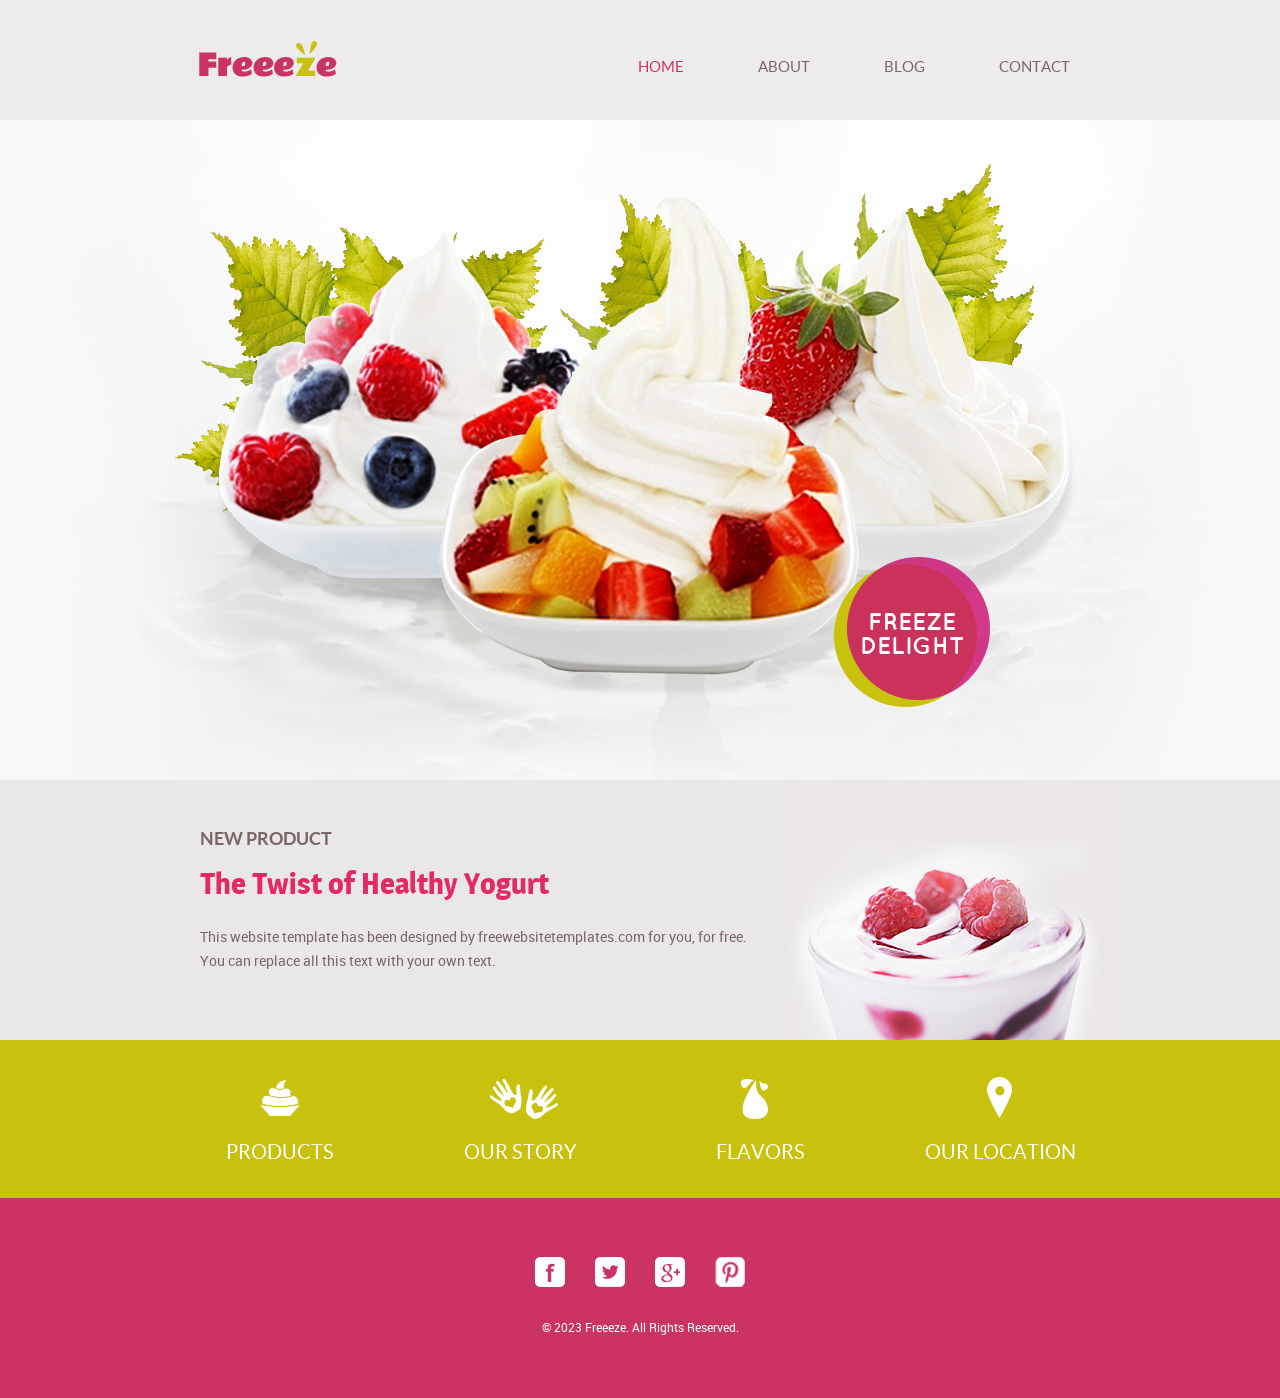
==== frozenyogurtshop 3/index.html @ 0f67bbee "template" ====
<!doctype html>
<!-- Website template by freewebsitetemplates.com -->
<html>
<head>
	<meta charset="UTF-8">
	<meta name="viewport" content="width=device-width, initial-scale=1.0">
	<title>Frozen Yogurt Shop</title>
	<link rel="stylesheet" href="css/style.css" type="text/css">
	<link rel="stylesheet" type="text/css" href="css/mobile.css">
	<script src="js/mobile.js" type="text/javascript"></script>
</head>
<body>
	<div id="page">
		<div id="header">
			<div>
				<a href="index.html" class="logo"><img src="images/logo.png" alt=""></a>
				<ul id="navigation">
					<li class="selected">
						<a href="index.html">Home</a>
					</li>
					<li class="menu">
						<a href="about.html">About</a>
						<ul class="primary">
							<li>
								<a href="product.html">Product</a>
							</li>
						</ul>
					</li>
					<li class="menu">
						<a href="blog.html">Blog</a>
						<ul class="secondary">
							<li>
								<a href="singlepost.html">Single post</a>
							</li>
						</ul>
					</li>
					<li>
						<a href="contact.html">Contact</a>
					</li>
				</ul>
			</div>
		</div>
		<div id="body" class="home">
			<div class="header">
				<img src="images/bg-home.jpg" alt="">
				<div>
					<a href="product.html">Freeze Delight</a>
				</div>
			</div>
			<div class="body">
				<div>
					<div>
						<h1>NEW PRODUCT</h1>
						<h2>The Twist of Healthy Yogurt</h2>
						<p>This website template has been designed by freewebsitetemplates.com for you, for free. You can replace all this text with your own text.</p>
					</div>
					<img src="images/yogurt.jpg" alt="">
				</div>
			</div>
			<div class="footer">
				<div>
					<ul>
						<li>
							<a href="product.html" class="product"></a>
							<h1>PRODUCTS</h1>
						</li>
						<li>
							<a href="about.html" class="about"></a>
							<h1>OUR STORY</h1>
						</li>
						<li>
							<a href="product.html" class="flavor"></a>
							<h1>FLAVORS</h1>
						</li>
						<li>
							<a href="contact.html" class="contact"></a>
							<h1>OUR LOCATION</h1>
						</li>
					</ul>
				</div>
			</div>
		</div>
		<div id="footer">
			<div>
				<div class="connect">
					<a href="http://freewebsitetemplates.com/go/facebook/" class="facebook">facebook</a>
					<a href="http://freewebsitetemplates.com/go/twitter/" class="twitter">twitter</a>
					<a href="http://freewebsitetemplates.com/go/googleplus/" class="googleplus">googleplus</a>
					<a href="http://pinterest.com/fwtemplates/" class="pinterest">pinterest</a>
				</div>
				<p>&copy; 2023 Freeeze. All Rights Reserved.</p>
			</div>
		</div>
	</div>
</body>
</html>
---- frozenyogurtshop 3/css/style.css ----
/* Website template by freewebsitetemplates.com */
body {
	margin: 0;
	padding: 0;
	position: relative;
	width: auto;
}
body #page {
	margin: 0;
	overflow: hidden;
	padding: 0;
	width: auto;
}
a {
	text-decoration: none;
	outline: none;
}
a:active {
	background: none;
}
img {
	border: none;
}
/*-------------------------------------------FONTS---------------------------------------------*/
@font-face {
	font-family: 'roboto-regular-webfont';
	src: url('../fonts/roboto-regular-webfont.eot');
	src: url('../fonts/roboto-regular-webfont.woff') format('woff'), url('../fonts/roboto-regular-webfont.ttf') format('truetype'), url('../fonts/roboto-regular-webfont.svg') format('svg');
}
@font-face {
	font-family: 'quicksand-bold-webfont';
	src: url('../fonts/quicksand-bold-webfont.eot');
	src: url('../fonts/quicksand-bold-webfont.woff') format('woff'), url('../fonts/quicksand-bold-webfont.ttf') format('truetype'), url('../fonts/quicksand-bold-webfont.svg') format('svg');
}
@font-face {
	font-family: 'magra-bold-webfont';
	src: url('../fonts/magra-bold-webfont.eot');
	src: url('../fonts/magra-bold-webfont.woff') format('woff'), url('../fonts/magra-bold-webfont.ttf') format('truetype'), url('../fonts/magra-bold-webfont.svg') format('svg');
}
@font-face {
	font-family: 'lato-regular-webfont';
	src: url('../fonts/lato-regular-webfont.eot');
	src: url('../fonts/lato-regular-webfont.woff') format('woff'), url('../fonts/lato-regular-webfont.ttf') format('truetype'), url('../fonts/lato-regular-webfont.svg') format('svg');
}
@font-face {
	font-family: 'lato-bold-webfont';
	src: url('../fonts/lato-bold-webfont.eot');
	src: url('../fonts/lato-bold-webfont.woff') format('woff'), url('../fonts/lato-bold-webfont.ttf') format('truetype'), url('../fonts/lato-bold-webfont.svg') format('svg');
}
/*----------------------------------------header-styles---------------------------------------*/
#header {
	background-color: #eeebec;
	margin: 0;
	padding: 0;
	position: relative;
	width: 100%;
}
#header div {
	margin: 0 auto;
	max-width: 940px;
	overflow: hidden;
	padding: 41px 10px 27px;
}
#header div a.logo {
	float: left;
	margin: 0 0 0 29px;
	padding: 0;
	width: auto;
}
#header div a.logo img {
	display: block;
	margin: 0;
	padding: 0;
	width: auto;
}
#header div ul {
	display: inline-block;
	float: right;
	list-style: none outside none;
	margin: 0 auto;
	padding: 17px 0 0;
	text-align: center;
	width: 513px;
}
#header div ul li {
	display: inline-block;
	*float: left; /* Needed for IE7 and old versions */
	margin: 0 35px;
	padding: 0;
	position: relative;
	width: auto;
}
#header div ul li a {
	color: #7a6666;
	font-family: lato-regular-webfont;
	font-size: 15px;
	font-weight: normal;
	line-height: 15px;
	margin: 0;
	padding: 0;
	text-align: center;
	text-transform: uppercase;
}
#header div ul li.selected a, #header div ul li.selected a:hover {
	color: #cb3362;
}
#header div ul li a:hover, #header div ul li.menu:hover ul li a {
	color: #c8c10d;
}
#header div ul li ul li a {
	color: #cb3362;
	font-family: lato-regular-webfont;
	font-size: 15px;
	font-weight: normal;
	line-height: 15px;
	margin: 0;
	padding: 0;
	text-align: center;
	text-transform: uppercase;
}
#header div ul li.menu {
	min-height: 35px;
	z-index: 80;
}
#header div ul li.menu ul {
	display: block;
	float: none;
	left: -99999px;
	margin: 0;
	padding: 0;
	position: absolute;
	top: 24px;
	width: 106px;
	z-index: 90;
}
#header div ul li.menu:hover ul.primary, #header div ul li.menu ul#selected.primary {
	left: -30px;
}
#header div ul li.menu:hover ul.secondary, #header div ul li.menu ul#selected.secondary {
	left: -27px;
}
#header div ul li.menu ul li {
	float: none;
	margin: 0;
	padding: 0;
}
/*----------------------------------------body-home-styles---------------------------------------*/
#body.home {
	margin: 0;
	overflow: hidden;
	padding: 0;
	position: relative;
	width: 100%;
}
#body.home div.header {
	background-color: #f8f8f8;
	margin: 0;
	max-width: none;
	overflow: hidden;
	padding: 0;
	width: 100%;
}
#body.home div.header img {
	display: block;
	left: 50%;
	margin: 0 auto 0 -563px;
	padding: 0;
	position: absolute;
	width: 1126px;
}
#body.home div.header div {
	margin: 0 auto;
	max-width: 960px;
	min-height: 660px;
	padding: 0;
	position: relative;
}
#body.home div.header div a {
	background: url(../images/icons.png) no-repeat 0 -128px;
	color: #FFFFFF;
	display: block;
	font-family: quicksand-bold-webfont;
	font-size: 24px;
	font-weight: normal;
	height: 99px;
	line-height: 24px;
	margin: 0;
	padding: 52px 0 0;
	position: absolute;
	right: 130px;
	text-align: center;
	text-transform: uppercase;
	top: 437px;
	width: 156px;
	z-index: 90;
}
#body.home div.body {
	background-color: #eae7e8;
	margin: 0;
	max-width: none;
	padding: 0;
	width: 100%;
}
#body.home div.body div {
	margin: 0 auto;
	max-width: 960px;
	overflow: hidden;
	padding: 0;
}
#body.home div.body div div {
	float: left;
	margin: 0;
	padding: 0 0 0 40px;
	width: 560px;
}
#body.home div.body div img {
	display: block;
	float: right;
	left: 0;
	margin: 0;
	padding: 0;
	position: relative;
	width: auto;
}
#body.home div.body div div h1 {
	color: #7A6666;
	display: block;
	font-family: lato-bold-webfont;
	font-size: 18px;
	font-weight: normal;
	line-height: 24px;
	margin: 0;
	padding: 47px 0 18px;
	text-align: left;
	text-transform: uppercase;
	width: 560px;
}
#body.home div.body div div h2 {
	color: #E32A62;
	display: block;
	font-family: magra-bold-webfont;
	font-size: 30px;
	font-weight: normal;
	line-height: 30px;
	margin: 0;
	padding: 0 0 26px;
	text-align: left;
	text-transform: none;
	width: 560px;
}
#body.home div.body div div p {
	color: #7a6666;
	display: block;
	font-family: roboto-regular-webfont;
	font-size: 14px;
	font-weight: normal;
	line-height: 24px;
	margin: 0;
	padding: 0;
	text-align: left;
	width: 560px;
}
#body.home div.body div div p a {
	color: #7a6666;
	display: block;
	font-family: roboto-regular-webfont;
	font-size: 14px;
	font-weight: normal;
	line-height: 24px;
	margin: 0;
	padding: 0;
	text-decoration: underline;
}
#body.home div.body div div p a:hover {
	color: #c8c10d;
}
#body.home div.footer {
	background-color: #c8c10d;
	margin: 0;
	max-width: none;
	padding: 0;
	width: 100%;
}
#body.home div.footer div {
	margin: 0 auto;
	max-width: 960px;
	padding: 0;
}
#body.home div.footer div ul {
	display: inline-block;
	list-style: none outside none;
	margin: 0;
	padding: 36px 0 32px;
	width: 100%;
}
#body.home div.footer div ul li {
	float: left;
	margin: 0 10px;
	padding: 0;
	width: 220px;
}
#body.home div.footer div ul li a {
	background: url(../images/icons.png) no-repeat;
	display: block;
	height: 44px;
	margin: 0 auto 22px;
	padding: 0;
	width: 80px;
}
#body.home div.footer div ul li a.product {
	background-position: 0 -372px;
}
#body.home div.footer div ul li a.about {
	background-position: 0 -418px;
}
#body.home div.footer div ul li a.flavor {
	background-position: 0 -280px;
}
#body.home div.footer div ul li a.contact {
	float: none;
	background-position: 0 -326px;
}
#body.home div.footer div ul li h1 {
	color: #ffffff;
	font-family: lato-regular-webfont;
	font-size: 20px;
	font-weight: normal;
	line-height: 20px;
	margin: 0;
	padding: 0;
	text-align: center;
	text-transform: uppercase;
}
/*----------------------------------------body-styles---------------------------------------*/
#body {
	margin: 0;
	overflow: hidden;
	padding: 0;
	position: relative;
	width: 100%;
}
#body div.header {
	background-color: #c8c10d;
	margin: 0 auto;
	max-width: none;
	overflow: hidden;
	padding: 0;
}
#body div.header div {
	margin: 0 auto;
	max-width: 960px;
	padding: 0;
}
#body div.header div h1 {
	color: #FFFFFF;
	font-family: lato-regular-webfont;
	font-size: 30px;
	font-weight: normal;
	line-height: 30px;
	margin: 0;
	padding: 28px 0 23px;
	text-align: center;
	text-transform: uppercase;
}
#body div.body {
	background-color: #ebebed;
	margin: 0;
	max-width: none;
	min-height: 249px;
	overflow: hidden;
	padding: 0;
	width: 100%;
}
#body div.body img {
	display: block;
	left: 50%;
	margin: 0 auto 0 -507px;
	padding: 0;
	position: absolute;
	width: 1014px;
}
#body div.footer {
	margin: 0 auto;
	max-width: 960px;
	overflow: hidden;
	padding: 40px 0 110px;
}
#body div.footer div.sidebar {
	background-color: #EFEDEE;
	float: left;
	margin: 0 10px 0 40px;
	padding: 36px 0 34px;
	width: 280px;
}
#body div.footer div.article {
	float: left;
	margin: 0;
	padding: 0 0 0 30px;
	width: 560px;
}
#body div.footer div.sidebar h1 {
	display: block;
	line-height: 48px;
	margin: 0 auto;
	padding: 0 0 50px;
	text-align: center;
	width: 193px;
}
#body div.footer div.sidebar p {
	display: block;
	line-height: 48px;
	margin: 0 auto;
	text-align: center;
	width: 169px;
}
#body div.footer div h1 {
	color: #CB3362;
	font-family: lato-regular-webfont;
	font-size: 24px;
	font-weight: normal;
	line-height: 24px;
	margin: 0;
	padding: 0 0 27px;
	text-align: left;
	text-transform: uppercase;
}
#body div.footer div p, #body div.footer div span {
	color: #7A6666;
	font-family: roboto-regular-webfont;
	font-size: 14px;
	font-weight: normal;
	line-height: 24px;
	margin: 0;
	padding: 0 0 24px;
	text-align: left;
}
#body div.footer div span {
	display: block;
	margin: 0;
	padding: 0;
}
#body div.footer div p a {
	color: #7a6666;
	font-family: roboto-regular-webfont;
	font-size: 14px;
	font-weight: normal;
	line-height: 24px;
	margin: 0;
	padding: 0;
	text-decoration: underline;
}
#body div.footer div p a:hover, #body div ul li p a:hover, #body div.blog .featured ul li div p a:hover, #body div.blog .sidebar p a:hover, #body div.blog .featured p a:hover, #body.contact div.body div div p a:hover {
	color: #c8c10d;
}
#body div {
	margin: 0 auto;
	max-width: 960px;
	padding: 7px 0 57px;
}
#body div ul {
	display: inline-block;
	list-style: none outside none;
	margin: 0;
	overflow: hidden;
	padding: 0 0 22px;
	width: 100%;
}
#body div ul li {
	float: left;
	margin: 0 10px;
	padding: 0;
	width: 220px;
}
#body div ul li h1 {
	color: #E32A62;
	font-family: magra-bold-webfont;
	font-size: 28px;
	font-weight: normal;
	line-height: 28px;
	margin: 0;
	padding: 87px 0 27px 30px;
	text-align: left;
	text-transform: capitalize;
}
#body div ul li p {
	color: #7A6666;
	font-family: roboto-regular-webfont;
	font-size: 14px;
	font-weight: normal;
	line-height: 24px;
	margin: 0;
	padding: 0 0 0 30px;
	text-align: left;
	width: 190px;
}
#body div ul li p a {
	color: #7a6666;
	font-family: roboto-regular-webfont;
	font-size: 14px;
	font-weight: normal;
	line-height: 24px;
	margin: 0;
	padding: 0;
	text-decoration: underline;
}
#body div ul li img {
	display: block;
	margin: 0 auto 15px;
	padding: 0;
	width: auto;
}
#body div ul li h2 {
	color: #e32a62;
	font-family: lato-regular-webfont;
	font-size: 20px;
	font-weight: normal;
	line-height: 24px;
	margin: 0;
	padding: 0;
	text-align: center;
	text-transform: uppercase;
}
#body div.blog {
	margin: 0 auto;
	max-width: 960px;
	overflow: hidden;
	padding: 98px 0 146px;
}
#body div.singlepost {
	margin: 0 auto;
	max-width: 960px;
	overflow: hidden;
	padding: 98px 0 99px;
}
#body div.blog .featured {
	float: left;
	margin: 0 10px;
	padding: 0;
	width: 620px;
}
#body div.singlepost .featured {
	float: left;
	margin: 0 10px;
	padding: 0;
	width: 620px;
}
#body div.blog .featured ul {
	display: inline-block;
	list-style: none;
	margin: 0;
	overflow: hidden;
	padding: 0;
	width: 100%;
}
#body div.blog .featured ul li:first-child {
	margin: 0 0 50px 0;
}
#body div.blog .featured ul li {
	background: url(../images/bg-border.gif) no-repeat bottom center;
	float: none;
	margin: 0 0 39px;
	overflow: hidden;
	padding: 0;
	width: auto;
}
#body div.blog .featured ul li img {
	float: left;
	margin: 2px 0 0;
	padding: 0 30px;
	width: auto;
}
#body div.blog .featured ul li div {
	float: left;
	margin: 0;
	padding: 0 0 36px 10px;
	width: 370px;
}
#body div.blog .featured ul li div h1 {
	color: #CB3362;
	font-family: lato-regular-webfont;
	font-size: 24px;
	font-weight: normal;
	line-height: 24px;
	margin: 0;
	padding: 0 0 3px;
	text-align: left;
	text-transform: uppercase;
}
#body div.blog .featured ul li div span {
	color: #7A6666;
	display: block;
	font-family: roboto-regular-webfont;
	font-size: 12px;
	font-weight: normal;
	line-height: 24px;
	margin: 0;
	padding: 0 0 24px;
	text-align: left;
	text-transform: none;
}
#body div.blog .featured ul li div p {
	color: #7a6666;
	font-family: roboto-regular-webfont;
	font-size: 14px;
	font-weight: normal;
	line-height: 24px;
	margin: 0;
	padding: 0 0 39px 0;
	text-align: left;
	width: 100%;
}
#body div.blog .featured ul li div p a {
	color: #7a6666;
	font-family: roboto-regular-webfont;
	font-size: 14px;
	font-weight: normal;
	line-height: 24px;
	margin: 0;
	padding: 0;
	text-decoration: underline;
}
#body div.blog .featured ul li div a.more {
	border: 2px solid #cbb5bc;
	color: #a5838e;
	display: block;
	font-family: lato-bold-webfont;
	font-size: 16px;
	font-weight: normal;
	height: 36px;
	line-height: 36px;
	margin: 0;
	padding: 0;
	text-align: center;
	text-transform: uppercase;
	width: 156px;
}
#body div.blog .featured ul li div a.more:hover {
	background-color: #c8c10d;
	border: none;
	color: #ffffff;
	height: 40px;
	line-height: 40px;
	width: 160px;
}
#body div.blog .featured a.load {
	border: 2px solid #cbb5bc;
	color: #a5838e;
	display: block;
	font-family: lato-bold-webfont;
	font-size: 16px;
	font-weight: normal;
	height: 36px;
	line-height: 36px;
	margin: 0 auto;
	padding: 0;
	text-align: center;
	text-transform: uppercase;
	width: 156px;
}
#body div.blog .featured a.load:hover {
	background-color: #cb3362;
	border: none;
	color: #ffffff;
	height: 40px;
	line-height: 40px;
	width: 160px;
}
#body div.blog .sidebar {
	background-color: #EFEDEE;
	float: left;
	margin: 0;
	padding: 0 0 71px;
	width: 280px;
}
#body div.singlepost .sidebar {
	background-color: #EFEDEE;
	float: left;
	margin: 0;
	padding: 0 0 71px;
	width: 280px;
}
#body div.blog .sidebar h1, #body div.singlepost .sidebar h1 {
	color: #CB3362;
	font-family: magra-bold-webfont;
	font-size: 30px;
	font-weight: normal;
	line-height: 30px;
	margin: 0;
	padding: 42px 0 29px;
	text-align: center;
	text-transform: capitalize;
}
#body div.blog .sidebar img, #body div.singlepost .sidebar img {
	display: block;
	margin: 0 auto;
	padding: 0;
	width: auto;
}
#body div.blog .sidebar h2, #body div.singlepost .sidebar h2 {
	color: #CB3362;
	font-family: lato-regular-webfont;
	font-size: 24px;
	font-weight: normal;
	line-height: 24px;
	margin: 0;
	padding: 34px 0 3px;
	text-align: center;
	text-transform: uppercase;
}
#body div.blog .sidebar span, #body div.singlepost .sidebar span {
	color: #7A6666;
	display: block;
	font-family: roboto-regular-webfont;
	font-size: 12px;
	font-weight: normal;
	line-height: 24px;
	margin: 0;
	padding: 0 0 24px;
	text-align: center;
	text-transform: none;
}
#body div.blog .sidebar p, #body div.singlepost .sidebar p {
	color: #7A6666;
	display: block;
	font-family: roboto-regular-webfont;
	font-size: 14px;
	font-weight: normal;
	line-height: 24px;
	margin: 0 auto;
	padding: 0 0 64px;
	text-align: center;
	text-transform: none;
	width: 200px;
}
#body div.blog .sidebar p a, #body div.singlepost .sidebar p a {
	color: #7a6666;
	font-family: roboto-regular-webfont;
	font-size: 14px;
	font-weight: normal;
	line-height: 24px;
	margin: 0;
	padding: 0;
	text-decoration: underline;
}
#body div.blog .sidebar a.more, #body div.singlepost .sidebar a.more {
	border: 2px solid #d3c2c7;
	color: #a5838e;
	display: block;
	font-family: lato-bold-webfont;
	font-size: 16px;
	font-weight: normal;
	height: 36px;
	line-height: 36px;
	margin: 0 auto;
	padding: 0;
	text-align: center;
	text-transform: uppercase;
	width: 156px;
}
#body div.blog .sidebar a.more:hover, #body div.singlepost .sidebar a.more:hover {
	background-color: #c8c10d;
	border: none;
	color: #ffffff;
	height: 40px;
	line-height: 40px;
	width: 160px;
}
#body div.singlepost .featured img {
	display: block;
	margin: 0;
	padding: 1px 0 0 30px;
	width: auto;
}
#body div.singlepost .featured h1 {
	color: #CB3362;
	font-family: lato-regular-webfont;
	font-size: 24px;
	font-weight: normal;
	line-height: 24px;
	margin: 0;
	padding: 40px 0 4px 30px;
	text-align: left;
	text-transform: uppercase;
}
#body div.singlepost .featured span {
	color: #7A6666;
	display: block;
	font-family: Arial;
	font-size: 12px;
	font-weight: normal;
	line-height: 24px;
	margin: 0;
	padding: 0 0 23px 30px;
	text-align: left;
	text-transform: none;
}
#body div.singlepost .featured p {
	color: #7A6666;
	font-family: Arial;
	font-size: 14px;
	font-weight: normal;
	line-height: 24px;
	margin: 0;
	padding: 0 0 24px 30px;
	text-align: left;
}
#body div.singlepost .featured p a {
	color: #7a6666;
	font-family: Arial;
	font-size: 14px;
	font-weight: normal;
	line-height: 24px;
	margin: 0;
	padding: 0;
	text-decoration: underline;
}
#body div.singlepost .featured a.load {
	border: 2px solid #CBB5BC;
	color: #A5838E;
	display: block;
	font-family: lato-bold-webfont;
	font-size: 16px;
	font-weight: normal;
	height: 36px;
	line-height: 36px;
	margin: 63px auto 0;
	padding: 0;
	text-align: center;
	text-transform: uppercase;
	width: 156px;
}
#body div.singlepost .featured a.load:hover {
	background-color: #c8c10d;
	border: none;
	color: #ffffff;
	height: 40px;
	line-height: 40px;
	width: 160px;
}
#body.contact div.body {
	background: url(../images/map.jpg) no-repeat center top #b5aaad;
	margin: 0;
	max-width: none;
	padding: 0;
	width: 100%;
}
#body.contact div.body div {
	margin: 0 auto;
	max-width: 960px;
	overflow: hidden;
	padding: 39px 0 0;
}
#body.contact div.body div div {
	background: url(../images/bg-transparent.png) repeat;
	margin: 0 auto;
	overflow: hidden;
	padding: 30px 0 35px 133px;
	width: 747px;
}
#body.contact div.body div div img {
	float: left;
	left: auto;
	margin: 0 38px 0 0;
	padding: 0;
	position: relative;
	width: auto;
}
#body.contact div.body div div h1 {
	color: #CB3362;
	float: left;
	font-family: lato-regular-webfont;
	font-size: 24px;
	font-weight: normal;
	line-height: 24px;
	margin: 0;
	padding: 15px 0 4px;
	text-align: left;
	text-transform: uppercase;
	width: 510px;
}
#body.contact div.body div div p {
	color: #7a6666;
	float: left;
	font-family: roboto-regular-webfont;
	font-size: 14px;
	font-weight: normal;
	line-height: 24px;
	margin: 0;
	padding: 0;
	text-align: left;
	width: 510px;
}
#body.contact div.body div div p a {
	color: #7a6666;
	font-family: roboto-regular-webfont;
	font-size: 14px;
	font-weight: normal;
	line-height: 24px;
	margin: 0;
	padding: 0;
	text-decoration: underline;
}
#body div.footer .contact {
	float: left;
	margin: 0 10px 0 0;
	max-width: none;
	padding: 0 0 61px 40px;
	width: 590px;
}
#body div.footer .contact h1 {
	color: #CB3362;
	float: none;
	font-family: lato-regular-webfont;
	font-size: 24px;
	font-weight: normal;
	line-height: 24px;
	margin: 0;
	padding: 0 0 43px;
	text-align: left;
	text-transform: uppercase;
	width: auto;
}
#body div.footer .contact form {
	margin: 0;
	overflow: hidden;
	padding: 0;
	width: 560px;
}
#body div.footer .contact form input {
	background: none;
	border: 1px solid #B6ADB0;
	color: #7A6666;
	display: block;
	font-family: lato-regular-webfont;
	font-size: 14px;
	font-weight: normal;
	height: 38px;
	line-height: 38px;
	margin: 0 0 8px;
	padding: 0 0 0 10px;
	text-align: left;
	width: 548px;
}
#body div.footer .contact form textarea {
	background: none;
	border: 1px solid #B6ADB0;
	color: #7A6666;
	display: block;
	font-family: lato-regular-webfont;
	font-size: 14px;
	font-weight: normal;
	height: 270px;
	line-height: 24px;
	margin: 0 0 9px;
	overflow: auto;
	padding: 7px 0 0 10px;
	resize: none;
	text-align: left;
	width: 548px;
}
#body div.footer .contact form input#submit {
	background: none;
	border: 2px solid #c5abb4;
	color: #a5838e;
	cursor: pointer;
	display: block;
	font-family: lato-bold-webfont;
	font-size: 16px;
	font-weight: normal;
	height: 40px;
	line-height: 36px;
	margin: 0;
	padding: 0;
	text-align: center;
	text-transform: uppercase;
	width: 141px;
}
#body div.footer .contact form input#submit:hover {
	background-color: #c8c10d;
	border: none;
	height: 40px;
	width: 141px;
}
#body div.footer .section {
	background-color: #EFEDEE;
	float: left;
	margin: 0;
	max-width: none;
	padding: 0 0 35px;
	width: 280px;
}
#body div.footer .section h1 {
	color: #CB3362;
	display: block;
	font-family: lato-regular-webfont;
	font-size: 24px;
	font-weight: normal;
	line-height: 24px;
	margin: 0 auto;
	padding: 24px 0 27px;
	text-align: center;
	text-transform: uppercase;
	width: 202px;
}
#body div.footer .section p {
	color: #7A6666;
	display: block;
	font-family: roboto-regular-webfont;
	font-size: 14px;
	font-weight: normal;
	line-height: 24px;
	margin: 0 auto;
	padding: 0;
	text-align: center;
	width: 202px;
}
#body div.footer .section p a {
}
#body div.footer .section p a:hover {
}
/*----------------------------------------footer-styles---------------------------------------*/
#footer {
	background-color: #cb3362;
	margin: 0;
	padding: 0;
	width: 100%;
}
#footer div {
	margin: 0 auto;
	max-width: 960px;
	overflow: hidden;
	padding: 59px 0 13px;
}
#footer div p {
	color: #FFFFFF;
	display: block;
	font-family: roboto-regular-webfont;
	font-size: 12px;
	font-weight: normal;
	line-height: 15px;
	margin: 0;
	padding: 33px 0 50px;
	text-align: center;
	text-transform: none
}
#footer div .connect {
	display: block;
	height: 30px;
	margin: 0 auto;
	max-width: none;
	overflow: hidden;
	padding: 0;
	width: 240px;
}
#footer div .connect a {
	background: url(../images/icons.png) no-repeat;
	display: block;
	float: left;
	height: 30px;
	margin: 0 15px;
	padding: 0;
	text-indent: -99999px;
	width: 30px;
}
#footer div .connect a.facebook {
	background-position: 0 0;
}
#footer div .connect a.googleplus {
	background-position: 0 -32px;
}
#footer div .connect a.pinterest {
	background-position: 0 -64px;
}
#footer div .connect a.twitter {
	background-position: 0 -96px;
}
---- frozenyogurtshop 3/css/mobile.css ----
/* Website template by freewebsitetemplates.com */
@media only screen and (min-width : 320px) and (max-width : 568px) {
	html {
		-webkit-text-size-adjust: none;
	}
	img {
		max-width: 100%;
	}
	body #page {
		margin: 0;
		overflow: hidden;
		padding: 0;
		width: auto;
	}
	#header {
		width: 100%;
	}
	#header div {
		max-width: none;
		overflow: hidden;
		padding: 90px 0 13%;
		width: 100%;
	}
	#header div a.logo {
		display: block;
		float: none;
		height: auto;
		margin: 0 auto;
		padding: 0;
	}
	#header div a.logo img {
		display: block;
		margin: 0 auto;
		padding: 0;
		width: 50%;
	}
	#header span#mobile-navigation {
		background: transparent url(../images/mobile/mobile-menu.png) no-repeat;
		display: block;
		height: 50px;
		margin: 0;
		padding: 0 0 0 0;
		position: absolute;
		right: 6%;
		top: 20px;
		width: 50px;
		z-index: 999;
	}
	#header div > ul#navigation {
		background-image: none;
		background: rgba(121, 101, 102, 0.91);
		border: 1px solid #f8f8f8;
		border-radius: 0;
		display: none;
		height: auto;
		padding: 0;
		position: absolute;
		right: 6%;
		top: 70px;
		width: 88%;
		z-index: 1000;
	}
	#header div > ul#navigation > li {
		border-left: 0;
		border-top: 1px solid #f8f8f8;
		margin: 0;
		padding: 0;
		position: relative;
		text-align: left;
		width: 100%;
	}
	#header div > ul#navigation > li:first-child {
		border-top: 0;
	}
	#header div > ul#navigation > li:hover {
		background-color: transparent;
	}
	#header div ul#navigation li a {
		color: #f8f8f8;
		display: block;
		font-family: Arial;
		font-size: 1.125em;
		font-weight: normal;
		height: 3em;
		line-height: 3.125em;
		padding: 0 10px;
		text-align: left;
		text-shadow: none;
		width: auto;
	}
	#header .mobile-submenu {
		background: rgba(121, 101, 102, 0.91) url(../images/mobile/mobile-expand.png) no-repeat center;
		border-left: 1px solid #f8f8f8;
		display: inline-block;
		height: 3.4em;
		position: absolute;
		right: 0;
		top: 0;
		width: 50px;
		z-index: 0;
	}
	#header div ul#navigation li ul {
		background: none;
		border-top: 1px solid #f8f8f8;
		padding: 0;
		position: static;
		right: 0;
		text-align: left;
		width: 100%;
		z-index: 999;
	}
	#header div ul#navigation li ul, #header div ul#navigation li:hover ul {
		display: none;
	}
	#header div ul#navigation li {
		width: 100%;
		z-index: 40;
	}
	#header div ul#navigation li ul li {
		background: rgba(121, 101, 102, 0.91);
		border-top: 1px solid #f8f8f8;
		display: block;
		margin: 0;
		padding: 0;
		text-align: left;
		width: 100%;
	}
	#header div ul#navigation li ul li:first-child {
		border: none;
	}
	#header div ul#navigation li ul li a {
		background: rgba(121, 101, 103, 0.91);
		color: #f8f8f8;
		padding-left: 20px;
		text-align: left;
		width: auto;
	}
	#header div ul#navigation li:hover a, #header div ul#navigation li.selected a, #header div ul#navigation li:hover ul li a, #header div ul#navigation li:hover ul li a:hover, #header div ul#navigation li ul li.selected a {
		display: block;
	}
	#header div ul#navigation li.selected > a {
		background: rgba(204, 60, 104, 0.91);
		color: #f8f8f8;
	}
	#body {
		margin: 0;
		padding: 0;
		width: 100%;
	}
	#body.home {
		margin: 0;
		padding: 0;
		width: 100%;
	}
}
@media only screen and (max-width : 568px) and (orientation : landscape) {
	
}
	@media only screen and (max-width : 918px) {
	#body{
	}
	#body.home {
	}
	#body div.blog, #body div.singlepost {
		margin: 0;
		max-width: none;
		overflow: hidden;
		padding: 10% 0;
		width: 100%;
	}
	#body.home div.header div {
		margin: 0 auto;
		max-width: 960px;
		min-height: 470px;
		padding: 0;
		position: relative;
	}
	#body.home div.header img {
		display: block;
		height: 21%;
		left: 0;
		margin: 0 auto;
		padding: 0;
		position: absolute;
		width: 100%;
	}
	#body.home div.header div a {
		margin: 0 auto;
		padding: 52px 0 0;
		position: relative;
		right: 0;
		top: 292px;
	}
	#body.home div.body div, #body.home div.footer div {
		margin: 0 auto;
		max-width: none;
		width: 90%;
	}
	#body.home div.body div div {
		float: none;
		margin: 0 auto;
		padding: 0;
		width: 90%;
	}
	#body.home div.body div div h1, #body.home div.body div div h2, #body.home div.body div div p {
		width: 100%;
	}
	#body.home div.body div img {
		display: block;
		float: none;
		margin: 0 auto;
		padding: 0;
		position: inherit;
		width: 100%;
	}
	#body.home div.footer div ul li {
		float: none;
		margin: 0;
		padding: 0 0 8%;
		width: 100%;
	}
	#body.home div.footer div ul li a.contact {
		float: none;
	}
	#body div.body {
		min-height: 280px;
	}
	#body div.body img {
		display: block;
		height: 15%;
		left: 0;
		margin: 0 auto;
		padding: 0;
		position: absolute;
		width: 100%;
	}
	#body div.footer {
		margin: 0;
		max-width: none;
		overflow: hidden;
		padding: 0 0 0;
		width: 100%;
	}
	#body div.footer div.sidebar {
		float: none;
		margin: 10% auto 0;
		padding: 36px 0 34px;
		width: 90%;
	}
	#body div.footer div.article {
		float: none;
		margin: 0 auto;
		padding: 8% 0 0 0;
		width: 90%;
	}
	#body div ul {
		padding: 10% 0;
		width: 100%;
	}
	#body div ul li {
		float: none;
		margin: 0 auto;
		padding: 0;
		width: 90%;
	}
	#body div ul li h1, #body div ul li p {
		margin: 0;
		padding: 0;
		width: 100%;
	}
	#body div.blog .featured {
		float: none;
		margin: 0;
		padding: 0;
		width: 100%;
	}
	#body div.blog .sidebar {
		background-color: #EFEDEE;
		float: none;
		margin: 0;
		padding: 0 0 71px;
		width: 100%;
	}
	#body div.blog .featured ul li:first-child {
		margin: 10% auto;
	}
	#body div.blog .featured ul li {
		background: none;
		margin: 10% auto;
		width: 90%;
	}
	#body div.blog .featured ul li img {
		float: none;
		margin: 5% auto;
	}
	#body div.blog .featured ul li div {
		float: none;
		margin: 0;
		padding: 0;
		width: 100%;
	}
	#body div.singlepost .featured img, #body div.singlepost .featured h1, #body div.singlepost .featured span, #body div.singlepost .featured p {
		padding: 4% 0;
	}
	#body div.blog .featured a.load, #body div.singlepost .featured a.load {
		display: none;
	}
	#body div.blog .sidebar, #body div.singlepost .featured,  #body div.singlepost .sidebar {
		float: none;
		margin: 0 auto;
		padding: 0 0 35px;
		width: 90%;
	}
	#body.contact div.body div{
		padding: 4% 0;
		max-width: none;
		width: 100%;
	}
	#body.contact div.body div div{
		padding: 5% 0;
		width: 90%;
	}
	#body.contact div.body div div img{
		float: none;
		margin: 0 auto;
	}
	#body.contact div.body div div h1, #body.contact div.body div div p{
		padding: 0 0 0 4%;
		width: 96%;
	}
	#footer div {
		margin: 0 auto;
		width: 90%;
	}
	#body div.footer .contact {
		float: none;
		margin: 0 auto;
		max-width: none;
		padding: 4% 0;
		width: 90%;
	}
	#body div.footer .contact form {
		margin: 0;
		overflow: hidden;
		padding: 0;
		width: 100%;
	}
	#body div.footer .contact form input, #body div.footer .contact form textarea {
		-webkit-appearance: none;
		border-radius: 0;
		margin: 0 auto 8px;
		width: 90%;
	}
	#body div.footer .contact form input#submit {
		-webkit-appearance: none;
		margin: 0 0 0 2%;
	}
	#body div.footer .section {
		background-color: #EFEDEE;
		float: none;
		margin: 0 auto 5%;
		max-width: none;
		padding: 0 0 35px;
		width: 90%;
	}
}
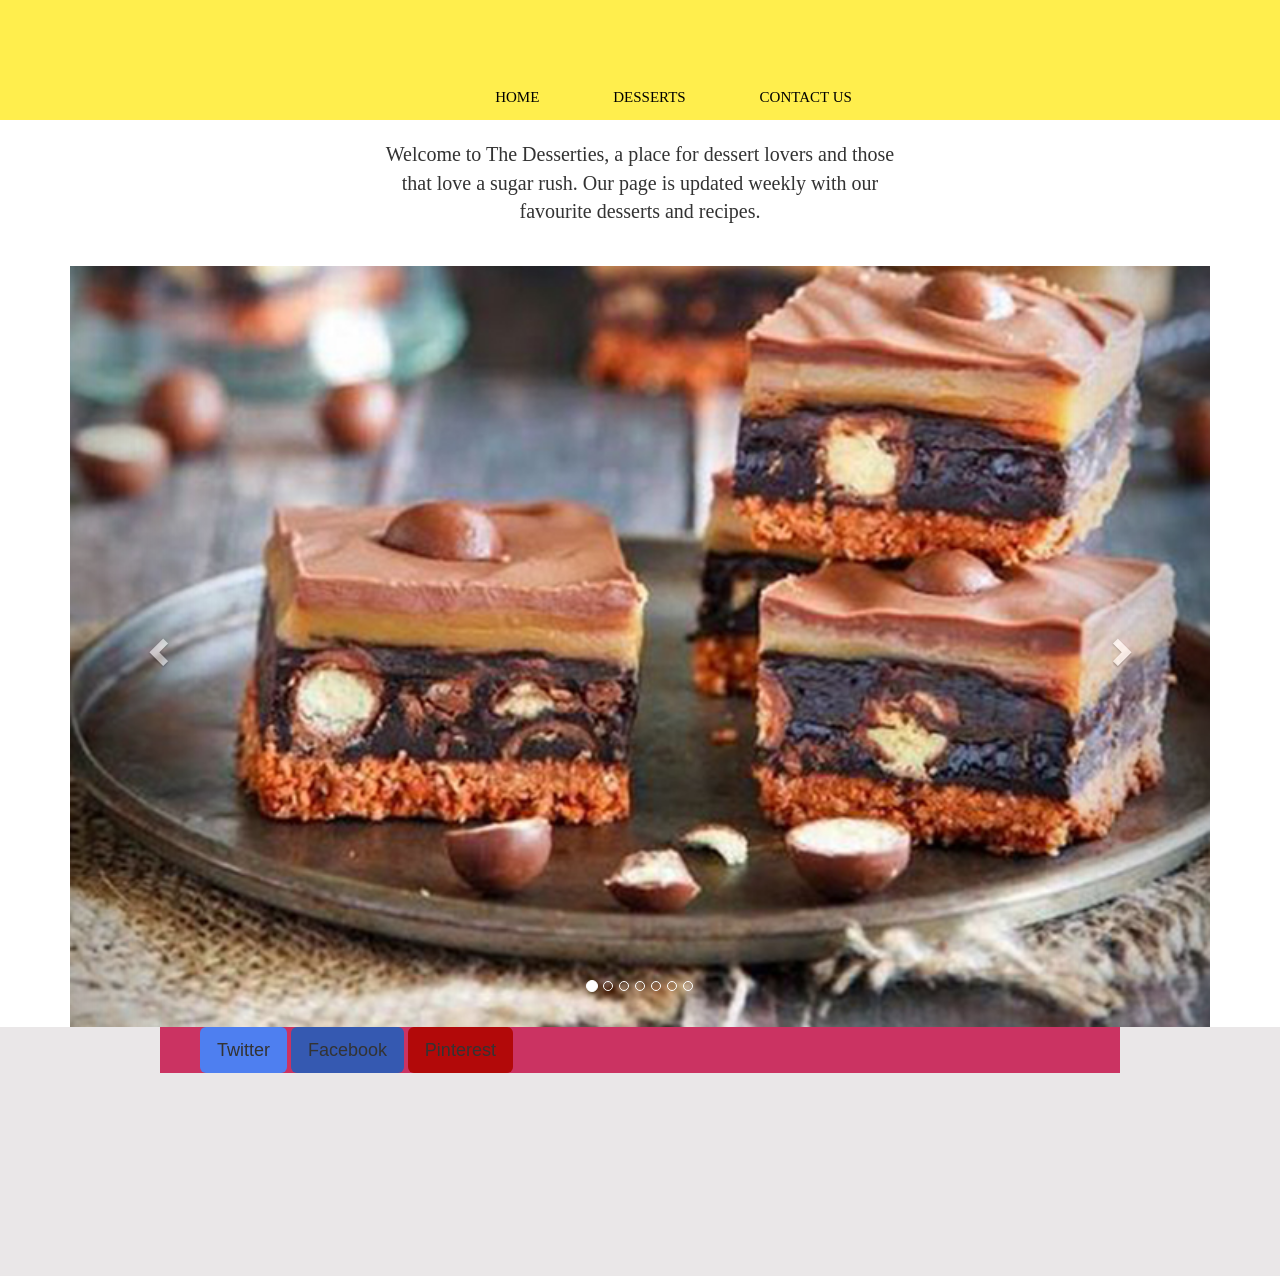
==== commit 688d29ca: "MOVED TO TOP LEVEL" ====
--- a/frozenyogurtshop 3/index.html
+++ b/frozenyogurtshop 3/index.html
@@ -1,96 +1,154 @@
 <!doctype html>
-<!-- Website template by freewebsitetemplates.com -->
-<html>
+<html lang="en">
 <head>
+	
+	<link href='bootstrap.min.js' rel='stylesheet'>
+	<link href='jquery-3.1.1.min.js' rel='stylesheet'>
+	<link rel="stylesheet" href="https://maxcdn.bootstrapcdn.com/bootstrap/3.3.7/css/bootstrap.min.css">
+  <script src="https://ajax.googleapis.com/ajax/libs/jquery/3.1.1/jquery.min.js"></script>
+  <script src="https://maxcdn.bootstrapcdn.com/bootstrap/3.3.7/js/bootstrap.min.js"></script>
 	<meta charset="UTF-8">
 	<meta name="viewport" content="width=device-width, initial-scale=1.0">
-	<title>Frozen Yogurt Shop</title>
+	<title>The Desserties</title>
 	<link rel="stylesheet" href="css/style.css" type="text/css">
 	<link rel="stylesheet" type="text/css" href="css/mobile.css">
-	<script src="js/mobile.js" type="text/javascript"></script>
-</head>
+
+
+	<script src="Scripts/main.js"></script>
+
+
+
 <body>
+
 	<div id="page">
 		<div id="header">
 			<div>
-				<a href="index.html" class="logo"><img src="images/logo.png" alt=""></a>
+			
 				<ul id="navigation">
 					<li class="selected">
 						<a href="index.html">Home</a>
 					</li>
-					<li class="menu">
-						<a href="about.html">About</a>
+						</li>
+						<li class="menu">
+						<a href="desserts.html">Desserts</a>
 						<ul class="primary">
-							<li>
-								<a href="product.html">Product</a>
-							</li>
 						</ul>
 					</li>
 					<li class="menu">
-						<a href="blog.html">Blog</a>
-						<ul class="secondary">
-							<li>
-								<a href="singlepost.html">Single post</a>
-							</li>
+						<a href="contactus.html">Contact Us</a>
+						<ul class="primary">
 						</ul>
-					</li>
-					<li>
-						<a href="contact.html">Contact</a>
-					</li>
+				
+						
 				</ul>
 			</div>
 		</div>
+
+
+
+	<div id="intro">
+
+   		<p> Welcome to The Desserties, a place for dessert lovers and those that love a sugar rush. 
+   		Our page is updated weekly with our favourite desserts and recipes.</p>
+
+   	</div>
+
+
+
+
+  <style>
+  .carousel-inner > .item > img,
+  .carousel-inner > .item > a > img {
+      width: 100%;
+      margin: auto;
+  }
+  </style>
+</head>
+<body>
+
+<div class="container">
+  <br>
+  <div id="myCarousel" class="carousel slide" data-ride="carousel">
+    <!-- Indicators -->
+    <ol class="carousel-indicators">
+      <li data-target="#myCarousel" data-slide-to="0" class="active"></li>
+      <li data-target="#myCarousel" data-slide-to="1"></li>
+      <li data-target="#myCarousel" data-slide-to="2"></li>
+      <li data-target="#myCarousel" data-slide-to="3"></li>
+      <li data-target="#myCarousel" data-slide-to="4"></li>
+      <li data-target="#myCarousel" data-slide-to="5"></li>
+      <li data-target="#myCarousel" data-slide-to="6"></li>
+    </ol>
+
+    <!-- Wrapper for slides -->
+    <div class="carousel-inner" role="listbox">
+      <div class="item active">
+        <img src="ChocCheesecake.jpg" alt="Chania" width="460" height="345">
+      </div>
+      <div class="item">
+        <img src="pinkicecream.jpg" alt="Flower" width="460" height="345">
+      </div>
+      <div class="item">
+        <img src="greenicecream.jpg" alt="Flower" width="460" height="345">
+      </div>
+      <div class="item">
+        <img src="colouredicecream.jpg" alt="Flower" width="460" height="345">
+      </div>
+      <div class="item">
+        <img src="strawberryicecream.jpg" alt="Flower" width="460" height="345">
+      </div>
+      <div class="item">
+        <img src="mix.jpg" alt="Flower" width="460" height="345">
+      </div>
+
+      <div class="item">
+        <img src="BlueberryIceCream.jpg" alt="Chania" width="460" height="345">
+      </div>
+    
+      <div class="item">
+        <img src="WaffleCinnamon.jpg" alt="Flower" width="460" height="345">
+      </div>
+    </div>
+
+    <!-- Left and right controls -->
+    <a class="left carousel-control" href="#myCarousel" role="button" data-slide="prev">
+      <span class="glyphicon glyphicon-chevron-left" aria-hidden="true"></span>
+      <span class="sr-only">Previous</span>
+    </a>
+    <a class="right carousel-control" href="#myCarousel" role="button" data-slide="next">
+      <span class="glyphicon glyphicon-chevron-right" aria-hidden="true"></span>
+      <span class="sr-only">Next</span>
+    </a>
+  </div>
+</div>
+
+</body>
+</html>
+
+
+
 		<div id="body" class="home">
-			<div class="header">
-				<img src="images/bg-home.jpg" alt="">
-				<div>
-					<a href="product.html">Freeze Delight</a>
-				</div>
-			</div>
+			
 			<div class="body">
 				<div>
-					<div>
-						<h1>NEW PRODUCT</h1>
-						<h2>The Twist of Healthy Yogurt</h2>
-						<p>This website template has been designed by freewebsitetemplates.com for you, for free. You can replace all this text with your own text.</p>
-					</div>
-					<img src="images/yogurt.jpg" alt="">
+					
+				
+
+
+		
+			
+		</div>
+
+		<div id="footer">
+				<div id='social-buttons'>
+      <button class='btn btn-lg btn-twitter'>Twitter</button>
+      <button class='btn btn-lg btn-facebook'>Facebook</button>
+      <button class='btn btn-lg btn-pinterest'>Pinterest</button>
+    </div>
 				</div>
-			</div>
-			<div class="footer">
-				<div>
-					<ul>
-						<li>
-							<a href="product.html" class="product"></a>
-							<h1>PRODUCTS</h1>
-						</li>
-						<li>
-							<a href="about.html" class="about"></a>
-							<h1>OUR STORY</h1>
-						</li>
-						<li>
-							<a href="product.html" class="flavor"></a>
-							<h1>FLAVORS</h1>
-						</li>
-						<li>
-							<a href="contact.html" class="contact"></a>
-							<h1>OUR LOCATION</h1>
-						</li>
-					</ul>
-				</div>
-			</div>
-		</div>
-		<div id="footer">
-			<div>
-				<div class="connect">
-					<a href="http://freewebsitetemplates.com/go/facebook/" class="facebook">facebook</a>
-					<a href="http://freewebsitetemplates.com/go/twitter/" class="twitter">twitter</a>
-					<a href="http://freewebsitetemplates.com/go/googleplus/" class="googleplus">googleplus</a>
-					<a href="http://pinterest.com/fwtemplates/" class="pinterest">pinterest</a>
-				</div>
-				<p>&copy; 2023 Freeeze. All Rights Reserved.</p>
 			</div>
 		</div>
 	</div>
 </body>
 </html>
+</head>
--- a/frozenyogurtshop 3/css/style.css
+++ b/frozenyogurtshop 3/css/style.css
@@ -1,4 +1,3 @@
-/* Website template by freewebsitetemplates.com */
 body {
 	margin: 0;
 	padding: 0;
@@ -21,58 +20,41 @@
 img {
 	border: none;
 }
-/*-------------------------------------------FONTS---------------------------------------------*/
-@font-face {
-	font-family: 'roboto-regular-webfont';
-	src: url('../fonts/roboto-regular-webfont.eot');
-	src: url('../fonts/roboto-regular-webfont.woff') format('woff'), url('../fonts/roboto-regular-webfont.ttf') format('truetype'), url('../fonts/roboto-regular-webfont.svg') format('svg');
-}
-@font-face {
-	font-family: 'quicksand-bold-webfont';
-	src: url('../fonts/quicksand-bold-webfont.eot');
-	src: url('../fonts/quicksand-bold-webfont.woff') format('woff'), url('../fonts/quicksand-bold-webfont.ttf') format('truetype'), url('../fonts/quicksand-bold-webfont.svg') format('svg');
-}
-@font-face {
-	font-family: 'magra-bold-webfont';
-	src: url('../fonts/magra-bold-webfont.eot');
-	src: url('../fonts/magra-bold-webfont.woff') format('woff'), url('../fonts/magra-bold-webfont.ttf') format('truetype'), url('../fonts/magra-bold-webfont.svg') format('svg');
-}
-@font-face {
-	font-family: 'lato-regular-webfont';
-	src: url('../fonts/lato-regular-webfont.eot');
-	src: url('../fonts/lato-regular-webfont.woff') format('woff'), url('../fonts/lato-regular-webfont.ttf') format('truetype'), url('../fonts/lato-regular-webfont.svg') format('svg');
-}
-@font-face {
-	font-family: 'lato-bold-webfont';
-	src: url('../fonts/lato-bold-webfont.eot');
-	src: url('../fonts/lato-bold-webfont.woff') format('woff'), url('../fonts/lato-bold-webfont.ttf') format('truetype'), url('../fonts/lato-bold-webfont.svg') format('svg');
-}
-/*----------------------------------------header-styles---------------------------------------*/
+
+p {
+color: black);
+text-align: center;
+font-family: lato-regular-webfont;
+font-size: 20px;
+
+
+}
+
+#intro {
+	text-align:center;
+	font: helvetica;
+	width:40%;
+	margin:20px auto;
+
+}
+
 #header {
-	background-color: #eeebec;
+	background-color: rgb(255, 238, 77);
 	margin: 0;
 	padding: 0;
 	position: relative;
 	width: 100%;
+	height: 120px
+
 }
 #header div {
 	margin: 0 auto;
-	max-width: 940px;
-	overflow: hidden;
-	padding: 41px 10px 27px;
-}
-#header div a.logo {
-	float: left;
-	margin: 0 0 0 29px;
-	padding: 0;
-	width: auto;
-}
-#header div a.logo img {
-	display: block;
-	margin: 0;
-	padding: 0;
-	width: auto;
-}
+	max-width: 600px;
+	overflow: hidden;
+	padding: 70px 10px 27px;
+}
+
+
 #header div ul {
 	display: inline-block;
 	float: right;
@@ -91,7 +73,7 @@
 	width: auto;
 }
 #header div ul li a {
-	color: #7a6666;
+	color: black;
 	font-family: lato-regular-webfont;
 	font-size: 15px;
 	font-weight: normal;
@@ -102,25 +84,26 @@
 	text-transform: uppercase;
 }
 #header div ul li.selected a, #header div ul li.selected a:hover {
-	color: #cb3362;
+	color: black;
 }
 #header div ul li a:hover, #header div ul li.menu:hover ul li a {
-	color: #c8c10d;
+	color: rgb(202, 93, 187);
 }
 #header div ul li ul li a {
-	color: #cb3362;
+	color: rgb(202, 93, 187)
 	font-family: lato-regular-webfont;
 	font-size: 15px;
 	font-weight: normal;
 	line-height: 15px;
-	margin: 0;
+	margin: 100;
 	padding: 0;
 	text-align: center;
 	text-transform: uppercase;
 }
 #header div ul li.menu {
-	min-height: 35px;
-	z-index: 80;
+	min-height: 70px;
+	color: rgb(202, 93, 187);
+	
 }
 #header div ul li.menu ul {
 	display: block;
@@ -131,10 +114,12 @@
 	position: absolute;
 	top: 24px;
 	width: 106px;
-	z-index: 90;
+	color: rgb(202, 93, 187);
+	
 }
 #header div ul li.menu:hover ul.primary, #header div ul li.menu ul#selected.primary {
-	left: -30px;
+	left: 500px;
+	
 }
 #header div ul li.menu:hover ul.secondary, #header div ul li.menu ul#selected.secondary {
 	left: -27px;
@@ -144,6 +129,10 @@
 	margin: 0;
 	padding: 0;
 }
+
+
+
+
 /*----------------------------------------body-home-styles---------------------------------------*/
 #body.home {
 	margin: 0;
@@ -189,10 +178,10 @@
 	position: absolute;
 	right: 130px;
 	text-align: center;
-	text-transform: uppercase;
+	text-transform: lowercase;
 	top: 437px;
 	width: 156px;
-	z-index: 90;
+	
 }
 #body.home div.body {
 	background-color: #eae7e8;
@@ -340,7 +329,7 @@
 	width: 100%;
 }
 #body div.header {
-	background-color: #c8c10d;
+	background-color: rgb(160, 240, 255);
 	margin: 0 auto;
 	max-width: none;
 	overflow: hidden;
@@ -352,7 +341,7 @@
 	padding: 0;
 }
 #body div.header div h1 {
-	color: #FFFFFF;
+	color: black;
 	font-family: lato-regular-webfont;
 	font-size: 30px;
 	font-weight: normal;
@@ -472,7 +461,7 @@
 	width: 220px;
 }
 #body div ul li h1 {
-	color: #E32A62;
+	color: rgb(202, 93, 187);
 	font-family: magra-bold-webfont;
 	font-size: 28px;
 	font-weight: normal;
@@ -485,7 +474,7 @@
 #body div ul li p {
 	color: #7A6666;
 	font-family: roboto-regular-webfont;
-	font-size: 14px;
+	font-size: 15px;
 	font-weight: normal;
 	line-height: 24px;
 	margin: 0;
@@ -520,329 +509,9 @@
 	text-align: center;
 	text-transform: uppercase;
 }
-#body div.blog {
-	margin: 0 auto;
-	max-width: 960px;
-	overflow: hidden;
-	padding: 98px 0 146px;
-}
-#body div.singlepost {
-	margin: 0 auto;
-	max-width: 960px;
-	overflow: hidden;
-	padding: 98px 0 99px;
-}
-#body div.blog .featured {
-	float: left;
-	margin: 0 10px;
-	padding: 0;
-	width: 620px;
-}
-#body div.singlepost .featured {
-	float: left;
-	margin: 0 10px;
-	padding: 0;
-	width: 620px;
-}
-#body div.blog .featured ul {
-	display: inline-block;
-	list-style: none;
-	margin: 0;
-	overflow: hidden;
-	padding: 0;
-	width: 100%;
-}
-#body div.blog .featured ul li:first-child {
-	margin: 0 0 50px 0;
-}
-#body div.blog .featured ul li {
-	background: url(../images/bg-border.gif) no-repeat bottom center;
-	float: none;
-	margin: 0 0 39px;
-	overflow: hidden;
-	padding: 0;
-	width: auto;
-}
-#body div.blog .featured ul li img {
-	float: left;
-	margin: 2px 0 0;
-	padding: 0 30px;
-	width: auto;
-}
-#body div.blog .featured ul li div {
-	float: left;
-	margin: 0;
-	padding: 0 0 36px 10px;
-	width: 370px;
-}
-#body div.blog .featured ul li div h1 {
-	color: #CB3362;
-	font-family: lato-regular-webfont;
-	font-size: 24px;
-	font-weight: normal;
-	line-height: 24px;
-	margin: 0;
-	padding: 0 0 3px;
-	text-align: left;
-	text-transform: uppercase;
-}
-#body div.blog .featured ul li div span {
-	color: #7A6666;
-	display: block;
-	font-family: roboto-regular-webfont;
-	font-size: 12px;
-	font-weight: normal;
-	line-height: 24px;
-	margin: 0;
-	padding: 0 0 24px;
-	text-align: left;
-	text-transform: none;
-}
-#body div.blog .featured ul li div p {
-	color: #7a6666;
-	font-family: roboto-regular-webfont;
-	font-size: 14px;
-	font-weight: normal;
-	line-height: 24px;
-	margin: 0;
-	padding: 0 0 39px 0;
-	text-align: left;
-	width: 100%;
-}
-#body div.blog .featured ul li div p a {
-	color: #7a6666;
-	font-family: roboto-regular-webfont;
-	font-size: 14px;
-	font-weight: normal;
-	line-height: 24px;
-	margin: 0;
-	padding: 0;
-	text-decoration: underline;
-}
-#body div.blog .featured ul li div a.more {
-	border: 2px solid #cbb5bc;
-	color: #a5838e;
-	display: block;
-	font-family: lato-bold-webfont;
-	font-size: 16px;
-	font-weight: normal;
-	height: 36px;
-	line-height: 36px;
-	margin: 0;
-	padding: 0;
-	text-align: center;
-	text-transform: uppercase;
-	width: 156px;
-}
-#body div.blog .featured ul li div a.more:hover {
-	background-color: #c8c10d;
-	border: none;
-	color: #ffffff;
-	height: 40px;
-	line-height: 40px;
-	width: 160px;
-}
-#body div.blog .featured a.load {
-	border: 2px solid #cbb5bc;
-	color: #a5838e;
-	display: block;
-	font-family: lato-bold-webfont;
-	font-size: 16px;
-	font-weight: normal;
-	height: 36px;
-	line-height: 36px;
-	margin: 0 auto;
-	padding: 0;
-	text-align: center;
-	text-transform: uppercase;
-	width: 156px;
-}
-#body div.blog .featured a.load:hover {
-	background-color: #cb3362;
-	border: none;
-	color: #ffffff;
-	height: 40px;
-	line-height: 40px;
-	width: 160px;
-}
-#body div.blog .sidebar {
-	background-color: #EFEDEE;
-	float: left;
-	margin: 0;
-	padding: 0 0 71px;
-	width: 280px;
-}
-#body div.singlepost .sidebar {
-	background-color: #EFEDEE;
-	float: left;
-	margin: 0;
-	padding: 0 0 71px;
-	width: 280px;
-}
-#body div.blog .sidebar h1, #body div.singlepost .sidebar h1 {
-	color: #CB3362;
-	font-family: magra-bold-webfont;
-	font-size: 30px;
-	font-weight: normal;
-	line-height: 30px;
-	margin: 0;
-	padding: 42px 0 29px;
-	text-align: center;
-	text-transform: capitalize;
-}
-#body div.blog .sidebar img, #body div.singlepost .sidebar img {
-	display: block;
-	margin: 0 auto;
-	padding: 0;
-	width: auto;
-}
-#body div.blog .sidebar h2, #body div.singlepost .sidebar h2 {
-	color: #CB3362;
-	font-family: lato-regular-webfont;
-	font-size: 24px;
-	font-weight: normal;
-	line-height: 24px;
-	margin: 0;
-	padding: 34px 0 3px;
-	text-align: center;
-	text-transform: uppercase;
-}
-#body div.blog .sidebar span, #body div.singlepost .sidebar span {
-	color: #7A6666;
-	display: block;
-	font-family: roboto-regular-webfont;
-	font-size: 12px;
-	font-weight: normal;
-	line-height: 24px;
-	margin: 0;
-	padding: 0 0 24px;
-	text-align: center;
-	text-transform: none;
-}
-#body div.blog .sidebar p, #body div.singlepost .sidebar p {
-	color: #7A6666;
-	display: block;
-	font-family: roboto-regular-webfont;
-	font-size: 14px;
-	font-weight: normal;
-	line-height: 24px;
-	margin: 0 auto;
-	padding: 0 0 64px;
-	text-align: center;
-	text-transform: none;
-	width: 200px;
-}
-#body div.blog .sidebar p a, #body div.singlepost .sidebar p a {
-	color: #7a6666;
-	font-family: roboto-regular-webfont;
-	font-size: 14px;
-	font-weight: normal;
-	line-height: 24px;
-	margin: 0;
-	padding: 0;
-	text-decoration: underline;
-}
-#body div.blog .sidebar a.more, #body div.singlepost .sidebar a.more {
-	border: 2px solid #d3c2c7;
-	color: #a5838e;
-	display: block;
-	font-family: lato-bold-webfont;
-	font-size: 16px;
-	font-weight: normal;
-	height: 36px;
-	line-height: 36px;
-	margin: 0 auto;
-	padding: 0;
-	text-align: center;
-	text-transform: uppercase;
-	width: 156px;
-}
-#body div.blog .sidebar a.more:hover, #body div.singlepost .sidebar a.more:hover {
-	background-color: #c8c10d;
-	border: none;
-	color: #ffffff;
-	height: 40px;
-	line-height: 40px;
-	width: 160px;
-}
-#body div.singlepost .featured img {
-	display: block;
-	margin: 0;
-	padding: 1px 0 0 30px;
-	width: auto;
-}
-#body div.singlepost .featured h1 {
-	color: #CB3362;
-	font-family: lato-regular-webfont;
-	font-size: 24px;
-	font-weight: normal;
-	line-height: 24px;
-	margin: 0;
-	padding: 40px 0 4px 30px;
-	text-align: left;
-	text-transform: uppercase;
-}
-#body div.singlepost .featured span {
-	color: #7A6666;
-	display: block;
-	font-family: Arial;
-	font-size: 12px;
-	font-weight: normal;
-	line-height: 24px;
-	margin: 0;
-	padding: 0 0 23px 30px;
-	text-align: left;
-	text-transform: none;
-}
-#body div.singlepost .featured p {
-	color: #7A6666;
-	font-family: Arial;
-	font-size: 14px;
-	font-weight: normal;
-	line-height: 24px;
-	margin: 0;
-	padding: 0 0 24px 30px;
-	text-align: left;
-}
-#body div.singlepost .featured p a {
-	color: #7a6666;
-	font-family: Arial;
-	font-size: 14px;
-	font-weight: normal;
-	line-height: 24px;
-	margin: 0;
-	padding: 0;
-	text-decoration: underline;
-}
-#body div.singlepost .featured a.load {
-	border: 2px solid #CBB5BC;
-	color: #A5838E;
-	display: block;
-	font-family: lato-bold-webfont;
-	font-size: 16px;
-	font-weight: normal;
-	height: 36px;
-	line-height: 36px;
-	margin: 63px auto 0;
-	padding: 0;
-	text-align: center;
-	text-transform: uppercase;
-	width: 156px;
-}
-#body div.singlepost .featured a.load:hover {
-	background-color: #c8c10d;
-	border: none;
-	color: #ffffff;
-	height: 40px;
-	line-height: 40px;
-	width: 160px;
-}
-#body.contact div.body {
-	background: url(../images/map.jpg) no-repeat center top #b5aaad;
-	margin: 0;
-	max-width: none;
-	padding: 0;
-	width: 100%;
+
+
+
 }
 #body.contact div.body div {
 	margin: 0 auto;
@@ -865,19 +534,7 @@
 	position: relative;
 	width: auto;
 }
-#body.contact div.body div div h1 {
-	color: #CB3362;
-	float: left;
-	font-family: lato-regular-webfont;
-	font-size: 24px;
-	font-weight: normal;
-	line-height: 24px;
-	margin: 0;
-	padding: 15px 0 4px;
-	text-align: left;
-	text-transform: uppercase;
-	width: 510px;
-}
+
 #body.contact div.body div div p {
 	color: #7a6666;
 	float: left;
@@ -901,29 +558,13 @@
 	text-decoration: underline;
 }
 #body div.footer .contact {
-	float: left;
-	margin: 0 10px 0 0;
-	max-width: none;
-	padding: 0 0 61px 40px;
-	width: 590px;
-}
-#body div.footer .contact h1 {
-	color: #CB3362;
-	float: none;
-	font-family: lato-regular-webfont;
-	font-size: 24px;
-	font-weight: normal;
-	line-height: 24px;
-	margin: 0;
-	padding: 0 0 43px;
-	text-align: left;
-	text-transform: uppercase;
-	width: auto;
+	
+}
 }
 #body div.footer .contact form {
 	margin: 0;
 	overflow: hidden;
-	padding: 0;
+	padding: 100px;
 	width: 560px;
 }
 #body div.footer .contact form input {
@@ -1064,6 +705,8 @@
 }
 #footer div .connect a.facebook {
 	background-position: 0 0;
+	color:#4868ac;
+	border-color: #314776;
 }
 #footer div .connect a.googleplus {
 	background-position: 0 -32px;
@@ -1072,5 +715,213 @@
 	background-position: 0 -64px;
 }
 #footer div .connect a.twitter {
-	background-position: 0 -96px;
-}
+	background-position: 0 -100px;
+}
+
+
+
+
+
+/* Slideshow container */
+.slideshow-container {
+  max-width: 1000px;
+  position: relative;
+  margin: auto;
+}
+
+.mySlides {
+    display: none;
+}
+
+/* Next & previous buttons */
+.prev  {
+  cursor: pointer;
+  position: absolute;
+  top: 50%;
+  width: auto;
+  margin-top: -22px;
+  padding: 16px;
+  color: white;
+  font-weight: bold;
+  font-size: 18px;
+  transition: 0.6s ease;
+  border-radius: 0 3px 3px 0;
+}
+
+.next {
+  cursor: pointer;
+  position: absolute;
+  top: 50%;
+  width: auto;
+  margin-top: -22px;
+  padding: 16px;
+  color: white;
+  font-weight: bold;
+  font-size: 18px;
+  transition: 0.6s ease;
+  border-radius: 0 3px 3px 0;
+}
+/* Position the "next button" to the right */
+.next {
+  right: 0;
+  border-radius: 3px 0 0 3px;
+}
+
+/* On hover, add a black background color with a little bit see-through */
+.prev:hover, .next:hover {
+  background-color: rgba(0,0,0,0.8);
+}
+
+/* Caption text */
+.text {
+  color: #f2f2f2;
+  font-size: 15px;
+  padding: 8px 12px;
+  position: absolute;
+  bottom: 8px;
+  width: 100%;
+  text-align: center;
+}
+
+/* Number text (1/3 etc) */
+.numbertext {
+  color: #f2f2f2;
+  font-size: 12px;
+  padding: 8px 12px;
+  position: absolute;
+  top: 0;
+}
+
+/* The dots/bullets/indicators */
+.dot {
+  cursor:pointer;
+  height: 13px;
+  width: 13px;
+  margin: 0 2px;
+  background-color: #bbb;
+  border-radius: 50%;
+  display: inline-block;
+  transition: background-color 0.6s ease;
+}
+
+.active, .dot:hover {
+  background-color: #717171;
+}
+
+/* Fading animation */
+.fade {
+  -webkit-animation-name: fade;
+  -webkit-animation-duration: 1.5s;
+  animation-name: fade;
+  animation-duration: 1.5s;
+}
+
+@-webkit-keyframes fade {
+  from {opacity: .4} 
+  to {opacity: 1}
+}
+
+@keyframes fade {
+  from {opacity: .4} 
+  to {opacity: 1}
+
+  .container {
+    position: relative;
+    width: 50%;
+}
+
+.image {
+  opacity: 1;
+  display: block;
+  width: 100%;
+  height: auto;
+  transition: .5s ease;
+  backface-visibility: hidden;
+}
+
+.middle {
+  transition: .5s ease;
+  opacity: 0;
+  position: absolute;
+  top: 50%;
+  left: 50%;
+  transform: translate(-50%, -50%);
+  -ms-transform: translate(-50%, -50%)
+}
+
+.container:hover .image {
+  opacity: 0.3;
+}
+
+.container:hover .middle {
+  opacity: 1;
+}
+
+.text {
+  background-color: #4CAF50;
+  color: white;
+  font-size: 16px;
+  padding: 16px 32px;
+}
+
+/* The Modal (background) */
+.modal {
+    display: none; /* Hidden by default */
+    position: fixed; /* Stay in place */
+    z-index: 1; /* Sit on top */
+    left: 0;
+    top: 0;
+    width: 100%; /* Full width */
+    height: 100%; /* Full height */
+    overflow: auto; /* Enable scroll if needed */
+    background-color: rgb(0,0,0); /* Fallback color */
+    background-color: rgba(0,0,0,0.4); /* Black w/ opacity */
+}
+
+/* Modal Content/Box */
+.modal-content {
+    background-color: #fefefe;
+    margin: 15% auto; /* 15% from the top and centered */
+    padding: 20px;
+    border: 1px solid #888;
+    width: 80%; /* Could be more or less, depending on screen size */
+}
+
+/* The Close Button */
+.close {
+    color: #aaa;
+    float: right;
+    font-size: 28px;
+    font-weight: bold;
+}
+
+.close:hover;
+.close:focus {
+    color: black;
+    text-decoration: none;
+    cursor: pointer;
+} 
+cursor: pointer;
+}
+
+.slideshow-container{
+  width:50%;
+}
+
+.prev {
+  color:red;
+}
+.next {
+  color:red;
+}
+
+.btn-twitter {
+    background: rgb(78, 127, 240);
+}
+
+.btn-facebook {
+    background: rgb(53, 89, 177);
+}
+.btn-pinterest {
+    background: rgb(178, 9, 9);
+}
